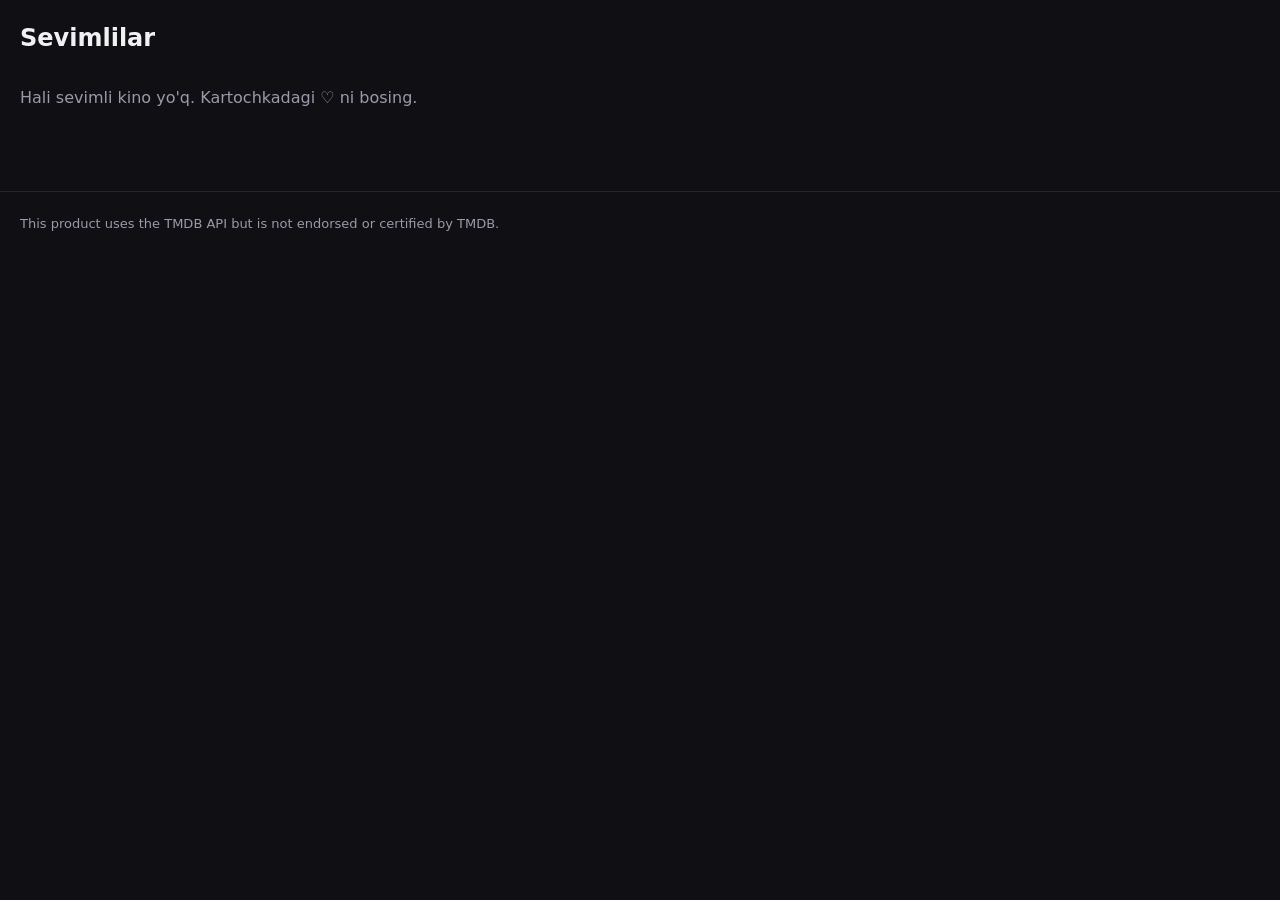
==== favorites.html @ d63a93d4 "Initial commit" ====
<!DOCTYPE html>
<html lang="uz">
<head>
  <meta charset="UTF-8">
  <meta name="viewport" content="width=device-width, initial-scale=1.0">
  <title>Sevimlilar — oracle</title>
  <link rel="stylesheet" href="https://unpkg.com/aos@2.3.1/dist/aos.css">
  <link rel="stylesheet" href="css/style.css"> 
  <link rel="stylesheet" href="css/style.css">
</head>
<body>
   
  <div id="site-header"></div>

  <main>
    <h2>Sevimlilar</h2>
    <div id="movie-grid"></div>
  </main>

  <footer class="footer">
  This product uses the TMDB API but is not endorsed or certified by TMDB.
  </footer>
  

  <script src="https://unpkg.com/aos@2.3.1/dist/aos.js"></script>
  <script src="js/aos-init.js"></script>
  <script src="js/api.js"></script>
  <script src="js/api.js"></script>
  <script src="js/favorites.js"></script>
  <script src="js/card.js"></script>
  <script src="js/fav-page.js"></script>
</body>
</html>
---- css/style.css ----
/* 1. RANGLAR VA SOZLAMALAR (hammasi shu yerda) */
:root {
  --bg: #0f0f14;        /* asosiy fon */
  --card: #1a1a23;      /* kartochka foni */
  --text: #f1f1f4;      /* asosiy matn */
  --muted: #9a9aab;     /* xira matn */
  --accent: #e50914;    /* urg'u rangi (qizil) */
}

/* 2. HAMMA ELEMENTGA UMUMIY QOIDA */
* {
  box-sizing: border-box;
  margin: 0;
  padding: 0;
}

body {
  background: var(--bg);
  color: var(--text);
  font-family: system-ui, Arial, sans-serif;
}

/* 3. SARLAVHA (header) */
.header {
  padding: 16px 20px;
  border-bottom: 1px solid #25252f;
}

.logo {
  font-size: 24px;
}

.logo span {
  color: var(--accent);
}

/* 4. ASOSIY QISM */
main {
  padding: 20px;
}

main h2 {
  margin-bottom: 16px;
}

/* 5. KINO TO'RI */
#movie-grid {
  display: grid;
  grid-template-columns: repeat(auto-fill, minmax(160px, 1fr));
  gap: 16px;
}

/* 6. KARTOCHKA */
.card {
  background: var(--card);
  border-radius: 10px;
  overflow: hidden;
  padding-bottom: 12px;
  transition: transform 0.2s;
}

.card:hover {
  transform: scale(1.04);
}

.card h3,
.card p,
.card span {
  display: block;
  padding: 0 12px;
}

.card h3 {
  margin-top: 10px;
  font-size: 16px;
}

.card p {
  color: var(--muted);
  font-size: 14px;
  margin: 4px 0;
}

/* 7. POSTER O'RNI (rasm hali yo'q, shuning uchun rangli blok) */
.poster {
  aspect-ratio: 2 / 3;
  background: linear-gradient(160deg, #2a2a3a, #14141c);
}

.card img {
  display: block;
  width: 100%;
  aspect-ratio: 2 / 3;
  object-fit: cover;
}

/* Havola kartochka bo'lib ishlashi uchun */
.card {
  display: block;
  color: inherit;
  text-decoration: none;
}

.logo a {
  color: inherit;
  text-decoration: none;
}

/* KINO SAHIFASI */
.movie {
  display: grid;
  grid-template-columns: 1fr;
  gap: 24px;
}

.movie img,
.movie .poster {
  width: 100%;
  border-radius: 10px;
}

.movie-info h2 {
  font-size: 28px;
  margin-bottom: 8px;
}

.meta {
  color: var(--muted);
  margin-bottom: 16px;
}

.overview {
  line-height: 1.6;
  margin-bottom: 24px;
}

.movie-info h3 {
  margin-bottom: 10px;
}

.trailer {
  aspect-ratio: 16 / 9;
}

.trailer iframe {
  width: 100%;
  height: 100%;
  border: 0;
  border-radius: 10px;
}

/* Keng ekranda poster chapda, matn o'ngda */
@media (min-width: 700px) {
  .movie {
    grid-template-columns: 300px 1fr;
  }
}

.toolbar {
  display: flex;
  flex-wrap: wrap;
  gap: 12px;
  margin-bottom: 20px;
}

.toolbar input,
.toolbar select {
  background: var(--card);
  color: var(--text);
  border: 1px solid #25252f;
  border-radius: 8px;
  padding: 10px 14px;
  font-size: 16px;
}

.toolbar input {
  flex: 1;
  min-width: 200px;
}

.toolbar input:focus,
.toolbar select:focus {
  outline: none;
  border-color: var(--accent);
}

/* Xabarlar to'rning to'liq kengligini egallasin */
.status {
  grid-column: 1 / -1;
  color: var(--muted);
  padding: 20px 0;
}

/* "Ko'proq yuklash" tugmasi */
.load-more {
  display: block;
  margin: 28px auto 0;
  background: var(--accent);
  color: #fff;
  border: 0;
  border-radius: 8px;
  padding: 12px 28px;
  font-size: 16px;
  cursor: pointer;
}

.load-more:disabled {
  opacity: 0.6;
  cursor: default;
}

/* MUHIM: busiz hidden ishlamaydi (pastda tushuntiraman) */
.load-more[hidden] {
  display: none;
}

/* SKELETON: yuklanish paytidagi bo'sh kartochkalar */
.skeleton:hover {
  transform: none;
}

.skeleton .poster,
.skeleton .line {
  animation: pulse 1.2s ease-in-out infinite;
}

.skeleton .line {
  height: 12px;
  margin: 12px 12px 0;
  background: #2a2a3a;
  border-radius: 6px;
}

.skeleton .line.short {
  width: 50%;
}

@keyframes pulse {
  0%, 100% { opacity: 1; }
  50% { opacity: 0.4; }
}

/* HEADER: logo chapda, menyu o'ngda */
.header {
  display: flex;
  align-items: center;
  justify-content: space-between;
}

.header nav a {
  color: var(--muted);
  text-decoration: none;
}

.header nav a:hover {
  color: var(--text);
}

/* KARTOCHKA ichidagi havola va yurakcha */
.card {
  position: relative;
}

.card-link {
  display: block;
  color: inherit;
  text-decoration: none;
}

.fav-btn {
  position: absolute;
  top: 8px;
  right: 8px;
  width: 36px;
  height: 36px;
  border: 0;
  border-radius: 50%;
  background: rgba(0, 0, 0, 0.6);
  color: #fff;
  font-size: 20px;
  line-height: 1;
  cursor: pointer;
}

.fav-btn.active {
  color: var(--accent);
}

/* Kino sahifasidagi tugma */
.movie-fav {
  background: var(--card);
  color: var(--text);
  border: 1px solid #25252f;
  border-radius: 8px;
  padding: 10px 16px;
  font-size: 16px;
  cursor: pointer;
  margin-bottom: 16px;
}

.movie-fav:hover {
  border-color: var(--accent);
}

/* HEADER: tepada qotib turadi */
.header {
  position: sticky;
  top: 0;
  z-index: 10;
  background: var(--bg);
}

/* FOOTER */
.footer {
  margin-top: 40px;
  padding: 24px 20px;
  border-top: 1px solid #25252f;
  color: var(--muted);
  font-size: 13px;
}

/* KINO SAHIFASI: orqa fon rasmi */
.backdrop {
  aspect-ratio: 16 / 7;
  margin-bottom: 24px;
  border-radius: 12px;
  background-size: cover;
  background-position: center;
  /* pastki qismi qorong'ilashib fonga qo'shilib ketadi */
  -webkit-mask-image: linear-gradient(to bottom, #000 40%, transparent);
  mask-image: linear-gradient(to bottom, #000 40%, transparent);
}

/* O'XSHASH KINOLAR: gorizontal qator */
.similar {
  margin-top: 40px;
}

.similar h3 {
  margin-bottom: 12px;
}

.row {
  display: flex;
  gap: 16px;
  overflow-x: auto;
  padding-bottom: 12px;
}

.row .card {
  flex: 0 0 150px;
}

/* AOS yon tomonga siljiganda sahifada gorizontal chiziq paydo bo'lmasligi uchun */
main {
  overflow-x: clip;
}

/* Sarlavha 2 qatordan oshmasin, kartochkalar bir xil balandlikda bo'lsin */
.card h3 {
  display: -webkit-box;
  -webkit-line-clamp: 2;
  -webkit-box-orient: vertical;
  overflow: hidden;
  min-height: 3em;
}

/* HERO BANNER */
.hero {
  position: relative;
  height: 420px;
  margin-bottom: 28px;
  border-radius: var(--radius);
  overflow: hidden;
  background: var(--surface);
}

.hero-slide {
  position: absolute;
  inset: 0;
  display: flex;
  align-items: flex-end;
  background-size: cover;
  background-position: center top;
  opacity: 0;
  pointer-events: none;
  transition: opacity 0.8s ease;
}

.hero-slide.active {
  opacity: 1;
  pointer-events: auto;
}

/* rasm ustidagi qorong'i parda: matn o'qilishi uchun */
.hero-slide::before {
  content: "";
  position: absolute;
  inset: 0;
  background:
    linear-gradient(to top, rgba(11, 11, 16, 0.95) 5%, rgba(11, 11, 16, 0.4) 50%, rgba(11, 11, 16, 0.1)),
    linear-gradient(to right, rgba(11, 11, 16, 0.7), transparent 60%);
}

.hero-content {
  position: relative;
  max-width: 560px;
  padding: 24px;
}

.hero-slide.active .hero-content {
  animation: heroIn 0.8s ease both;
}

@keyframes heroIn {
  from { opacity: 0; transform: translateY(16px); }
  to   { opacity: 1; transform: none; }
}

.hero-meta {
  color: var(--muted);
  font-weight: 500;
  margin-bottom: 8px;
}

.hero-content h2 {
  font-size: 28px;
  line-height: 1.15;
  margin-bottom: 12px;
}

.hero-overview {
  display: -webkit-box;
  -webkit-line-clamp: 3;
  -webkit-box-orient: vertical;
  overflow: hidden;
  color: #d0d0da;
  font-size: 15px;
  margin-bottom: 18px;
}

/* UMUMIY TUGMA */
.btn {
  display: inline-block;
  background: var(--accent);
  color: #fff;
  text-decoration: none;
  font-weight: 700;
  padding: 12px 24px;
  border-radius: 8px;
  transition: background 0.2s;
}

.btn:hover {
  background: var(--accent-hover);
}

/* NUQTALAR */
.hero-dots {
  position: absolute;
  right: 20px;
  bottom: 20px;
  display: flex;
  gap: 8px;
}

.hero-dot {
  width: 10px;
  height: 10px;
  padding: 0;
  border: 0;
  border-radius: 5px;
  background: rgba(255, 255, 255, 0.35);
  cursor: pointer;
  transition: width 0.3s, background 0.3s;
}

.hero-dot.active {
  width: 28px;
  background: var(--accent);
}

/* Keng ekran */
@media (min-width: 700px) {
  .hero {
    height: 520px;
  }

  .hero-content {
    padding: 48px;
  }

  .hero-content h2 {
    font-size: 44px;
  }

  .hero-overview {
    font-size: 16px;
  }
}

/* ===== 10-QADAM: yangi qoidalar eskilarini bosadi ===== */

:root {
  --surface: #14141c;
  --border: #25252f;
  --radius: 12px;
  --accent-hover: #ff2530;
  --container: 1280px;
}

/* hidden atributi har doim ishlasin (display qoidalari uni bosib ketmasin) */
[hidden] {
  display: none !important;
}

/* HEADER va ASOSIY QISM: kontent markazda, 1280px dan kengaymaydi */
.header {
  display: block;
  padding: 0;
}

.header-inner {
  max-width: var(--container);
  margin: 0 auto;
  padding: 14px 20px;
  display: flex;
  align-items: center;
  justify-content: space-between;
}

main {
  max-width: var(--container);
  margin: 0 auto;
  padding: 24px 20px;
}

.footer {
  max-width: var(--container);
  margin-left: auto;
  margin-right: auto;
}

/* KATTAROQ KARTOCHKALAR */
#movie-grid {
  grid-template-columns: repeat(auto-fill, minmax(150px, 1fr));
  gap: 20px;
}

@media (min-width: 700px) {
  #movie-grid {
    grid-template-columns: repeat(auto-fill, minmax(190px, 1fr));
  }
}

@media (min-width: 1000px) {
  #movie-grid {
    grid-template-columns: repeat(auto-fill, minmax(220px, 1fr));
  }
}

/* HOVER: AOS ga bog'liq emas, har doim ishlaydi */
.card {
  transition: transform 0.25s ease, box-shadow 0.25s ease;
}

.card:hover {
  transform: translateY(-6px);
  box-shadow: 0 14px 30px rgba(0, 0, 0, 0.55);
}

.card img {
  transition: transform 0.4s ease;
}

.card:hover img {
  transform: scale(1.06);
}

.skeleton:hover {
  transform: none;
  box-shadow: none;
}

/* SARLAVHALAR: chap tomonda rangli chiziq */
#grid-title,
.row-head h2 {
  padding-left: 12px;
  border-left: 4px solid var(--accent);
  font-size: 22px;
  line-height: 1.2;
}

/* GORIZONTAL QATORLAR */
.row-section {
  margin-bottom: 36px;
}

.row-head {
  display: flex;
  align-items: center;
  justify-content: space-between;
  margin-bottom: 14px;
}

.row-head h2 {
  margin: 0;
}

.row-arrows {
  display: flex;
  gap: 8px;
}

.arrow {
  width: 40px;
  height: 40px;
  border: 1px solid var(--border);
  border-radius: 10px;
  background: var(--card);
  color: var(--text);
  font-size: 22px;
  line-height: 1;
  cursor: pointer;
  transition: background 0.2s, border-color 0.2s;
}

.arrow:hover {
  background: var(--accent);
  border-color: var(--accent);
}

.row {
  scroll-snap-type: x proximity;
}

.row .card {
  flex: 0 0 170px;
  scroll-snap-align: start;
}

@media (min-width: 1000px) {
  .row .card {
    flex: 0 0 220px;
  }
}

/* Qatorlar ssahifasida scrollbar yashirinadi (strelkalar bor) */
.row-section .row {
  scrollbar-width: none;
}

.row-section .row::-webkit-scrollbar {
  display: none;
}

/* ===== 11-QADAM: yangi header va menyu ===== */

:root {
  --surface: #14141c;
  --border: #25252f;
  --radius: 12px;
  --accent-hover: #ff2530;
  --container: 1280px;
}

[hidden] {
  display: none !important;
}

/* Header o'rovchisi qotib turadi.
   MUHIM: sticky faqat ota-elementi ichida ishlaydi, shuning uchun
   sticky ni <header> ga emas, uni o'rab turgan #site-header ga beramiz */
#site-header {
  position: sticky;
  top: 0;
  z-index: 50;
}

.header {
  position: relative;
  top: auto;
  z-index: auto;
  display: block;
  padding: 0;
}

.header-inner {
  max-width: var(--container);
  margin: 0 auto;
  padding: 12px 20px;
  display: flex;
  align-items: center;
  gap: 24px;
}

.logo {
  font-size: 24px;
  font-weight: 800;
  white-space: nowrap;
}

/* MENYU */
.menu {
  flex: 1;
  display: flex;
  align-items: center;
  justify-content: space-between;
  gap: 16px;
}

.nav {
  display: flex;
  align-items: center;
  gap: 4px;
}

.header .nav-link {
  display: block;
  padding: 10px 14px;
  border-radius: 8px;
  color: var(--muted);
  text-decoration: none;
  font-weight: 600;
  cursor: pointer;
  list-style: none;
  transition: color 0.2s, background 0.2s;
}

.header .nav-link:hover,
.header .dd[open] > summary {
  color: var(--text);
  background: var(--card);
}

.header summary::-webkit-details-marker {
  display: none;
}

.header summary.nav-link::after {
  content: " ▾";
  font-size: 11px;
}

/* JANR va YIL ochiladigan ro'yxati */
.dd {
  position: relative;
}

.dd-panel {
  position: absolute;
  top: calc(100% + 8px);
  left: 0;
  z-index: 60;
  width: 340px;
  max-height: 60vh;
  overflow-y: auto;
  padding: 10px;
  display: grid;
  grid-template-columns: 1fr 1fr;
  gap: 2px;
  background: var(--surface);
  border: 1px solid var(--border);
  border-radius: var(--radius);
  box-shadow: 0 20px 40px rgba(0, 0, 0, 0.5);
}

.dd-panel.years {
  width: 300px;
  grid-template-columns: repeat(4, 1fr);
}

.header .dd-panel a {
  padding: 8px 10px;
  border-radius: 6px;
  color: var(--text);
  font-size: 14px;
  font-weight: 500;
  text-decoration: none;
}

.header .dd-panel a:hover {
  background: var(--accent);
  color: #fff;
}

/* KIRISH va RO'YXATDAN O'TISH */
.auth {
  display: flex;
  gap: 10px;
}

.btn-ghost,
.btn-solid {
  font: inherit;
  font-weight: 600;
  padding: 10px 18px;
  border-radius: 8px;
  cursor: pointer;
  transition: background 0.2s, border-color 0.2s;
}

.btn-ghost {
  background: transparent;
  color: var(--text);
  border: 1px solid var(--border);
}

.btn-ghost:hover {
  border-color: var(--accent);
}

.btn-solid {
  background: var(--accent);
  color: #fff;
  border: 1px solid var(--accent);
}

.btn-solid:hover {
  background: var(--accent-hover);
  border-color: var(--accent-hover);
}

/* TELEFON TUGMASI (☰) */
.burger {
  display: none;
  margin-left: auto;
  width: 42px;
  height: 42px;
  background: var(--card);
  color: var(--text);
  border: 1px solid var(--border);
  border-radius: 8px;
  font-size: 20px;
  cursor: pointer;
}

/* TELEFON VA PLANSHET: menyu ☰ orqasiga yashirinadi */
@media (max-width: 899px) {
  .burger {
    display: block;
  }

  .menu {
    display: none;
    position: absolute;
    top: 100%;
    left: 0;
    right: 0;
    flex-direction: column;
    align-items: stretch;
    gap: 16px;
    padding: 12px 20px 20px;
    max-height: calc(100vh - 70px);
    overflow-y: auto;
    background: var(--bg);
    border-bottom: 1px solid var(--border);
  }

  .menu.open {
    display: flex;
  }

  .nav {
    flex-direction: column;
    align-items: stretch;
  }

  .dd-panel,
  .dd-panel.years {
    position: static;
    width: auto;
    max-height: none;
    margin: 4px 0 8px;
    box-shadow: none;
  }

  .auth .btn-ghost,
  .auth .btn-solid {
    flex: 1;
  }
}

/* ===== 12-QADAM: To'plamlar ===== */

.collections-section {
  margin-bottom: 36px;
}

.collections-section h2 {
  margin-bottom: 14px;
  padding-left: 12px;
  border-left: 4px solid var(--accent);
  font-size: 22px;
  line-height: 1.2;
}

.collections {
  display: grid;
  grid-template-columns: 1fr;
  gap: 20px;
}

@media (min-width: 800px) {
  .collections {
    grid-template-columns: 1fr 1fr;
  }
}

.collection {
  display: flex;
  flex-direction: column;
  background: var(--surface);
  border: 1px solid var(--border);
  border-radius: 16px;
  overflow: hidden;
  color: inherit;
  text-decoration: none;
  transition: transform 0.25s, border-color 0.25s, box-shadow 0.25s;
}

.collection:hover {
  transform: translateY(-4px);
  border-color: var(--accent);
  box-shadow: 0 14px 30px rgba(0, 0, 0, 0.5);
}

/* Ma'lumot kelguncha: miltillovchi bo'sh blok */
.collection:empty {
  min-height: 300px;
  animation: pulse 1.2s ease-in-out infinite;
}

/* KOLLAJ: qiya kesilgan, bir-birining ustiga chiqib turgan posterlar */
.collage {
  display: flex;
  height: 200px;
  background: #0b0b10;
  overflow: hidden;
}

.collage img {
  flex: none;
  width: 23%;
  height: 100%;
  margin-left: -4%;
  object-fit: cover;
  clip-path: polygon(10% 0, 100% 0, 90% 100%, 0 100%);
  transition: transform 0.4s ease;
}

.collage img:first-child {
  margin-left: 0;
}

.collection:hover .collage img {
  transform: scale(1.05);
}

.collection-body {
  padding: 18px 20px 20px;
}

.collection-body h3 {
  font-size: 20px;
  margin-bottom: 6px;
}

.collection-body p {
  color: var(--muted);
  font-size: 14px;
  margin-bottom: 14px;
}

.collection-count {
  color: var(--accent);
  font-weight: 700;
  font-size: 14px;
}

/* Telefonda strelka kerak emas: barmoq bilan suriladi */
@media (max-width: 699px) {
  .row-arrows {
    display: none;
  }
}

/* ===== 13-QADAM: sahifalash ===== */

/* Sticky header sarlavhani yopib qo'ymasligi uchun: sahifaga o'tganda
   sarlavha headerdan 90px pastda to'xtaydi */
#grid-title {
  scroll-margin-top: 90px;
}

.pagination {
  display: flex;
  flex-wrap: wrap;
  justify-content: center;
  align-items: center;
  gap: 8px;
  margin: 32px 0 44px;
}

.page-btn {
  min-width: 44px;
  height: 44px;
  padding: 0 12px;
  border: 1px solid var(--border);
  border-radius: 10px;
  background: var(--card);
  color: var(--text);
  font: inherit;
  font-weight: 700;
  cursor: pointer;
  transition: background 0.2s, border-color 0.2s;
}

.page-btn:hover:not(:disabled):not(.active) {
  border-color: var(--accent);
}

.page-btn.active {
  background: var(--accent);
  border-color: var(--accent);
  color: #fff;
  cursor: default;
}

.page-btn:disabled {
  opacity: 0.35;
  cursor: default;
}

.page-dots {
  color: var(--muted);
  padding: 0 4px;
}

@media (max-width: 520px) {
  .pagination {
    gap: 6px;
  }

  .page-btn {
    min-width: 38px;
    height: 38px;
    padding: 0 8px;
  }
}
---- css/style.css ----
/* 1. RANGLAR VA SOZLAMALAR (hammasi shu yerda) */
:root {
  --bg: #0f0f14;        /* asosiy fon */
  --card: #1a1a23;      /* kartochka foni */
  --text: #f1f1f4;      /* asosiy matn */
  --muted: #9a9aab;     /* xira matn */
  --accent: #e50914;    /* urg'u rangi (qizil) */
}

/* 2. HAMMA ELEMENTGA UMUMIY QOIDA */
* {
  box-sizing: border-box;
  margin: 0;
  padding: 0;
}

body {
  background: var(--bg);
  color: var(--text);
  font-family: system-ui, Arial, sans-serif;
}

/* 3. SARLAVHA (header) */
.header {
  padding: 16px 20px;
  border-bottom: 1px solid #25252f;
}

.logo {
  font-size: 24px;
}

.logo span {
  color: var(--accent);
}

/* 4. ASOSIY QISM */
main {
  padding: 20px;
}

main h2 {
  margin-bottom: 16px;
}

/* 5. KINO TO'RI */
#movie-grid {
  display: grid;
  grid-template-columns: repeat(auto-fill, minmax(160px, 1fr));
  gap: 16px;
}

/* 6. KARTOCHKA */
.card {
  background: var(--card);
  border-radius: 10px;
  overflow: hidden;
  padding-bottom: 12px;
  transition: transform 0.2s;
}

.card:hover {
  transform: scale(1.04);
}

.card h3,
.card p,
.card span {
  display: block;
  padding: 0 12px;
}

.card h3 {
  margin-top: 10px;
  font-size: 16px;
}

.card p {
  color: var(--muted);
  font-size: 14px;
  margin: 4px 0;
}

/* 7. POSTER O'RNI (rasm hali yo'q, shuning uchun rangli blok) */
.poster {
  aspect-ratio: 2 / 3;
  background: linear-gradient(160deg, #2a2a3a, #14141c);
}

.card img {
  display: block;
  width: 100%;
  aspect-ratio: 2 / 3;
  object-fit: cover;
}

/* Havola kartochka bo'lib ishlashi uchun */
.card {
  display: block;
  color: inherit;
  text-decoration: none;
}

.logo a {
  color: inherit;
  text-decoration: none;
}

/* KINO SAHIFASI */
.movie {
  display: grid;
  grid-template-columns: 1fr;
  gap: 24px;
}

.movie img,
.movie .poster {
  width: 100%;
  border-radius: 10px;
}

.movie-info h2 {
  font-size: 28px;
  margin-bottom: 8px;
}

.meta {
  color: var(--muted);
  margin-bottom: 16px;
}

.overview {
  line-height: 1.6;
  margin-bottom: 24px;
}

.movie-info h3 {
  margin-bottom: 10px;
}

.trailer {
  aspect-ratio: 16 / 9;
}

.trailer iframe {
  width: 100%;
  height: 100%;
  border: 0;
  border-radius: 10px;
}

/* Keng ekranda poster chapda, matn o'ngda */
@media (min-width: 700px) {
  .movie {
    grid-template-columns: 300px 1fr;
  }
}

.toolbar {
  display: flex;
  flex-wrap: wrap;
  gap: 12px;
  margin-bottom: 20px;
}

.toolbar input,
.toolbar select {
  background: var(--card);
  color: var(--text);
  border: 1px solid #25252f;
  border-radius: 8px;
  padding: 10px 14px;
  font-size: 16px;
}

.toolbar input {
  flex: 1;
  min-width: 200px;
}

.toolbar input:focus,
.toolbar select:focus {
  outline: none;
  border-color: var(--accent);
}

/* Xabarlar to'rning to'liq kengligini egallasin */
.status {
  grid-column: 1 / -1;
  color: var(--muted);
  padding: 20px 0;
}

/* "Ko'proq yuklash" tugmasi */
.load-more {
  display: block;
  margin: 28px auto 0;
  background: var(--accent);
  color: #fff;
  border: 0;
  border-radius: 8px;
  padding: 12px 28px;
  font-size: 16px;
  cursor: pointer;
}

.load-more:disabled {
  opacity: 0.6;
  cursor: default;
}

/* MUHIM: busiz hidden ishlamaydi (pastda tushuntiraman) */
.load-more[hidden] {
  display: none;
}

/* SKELETON: yuklanish paytidagi bo'sh kartochkalar */
.skeleton:hover {
  transform: none;
}

.skeleton .poster,
.skeleton .line {
  animation: pulse 1.2s ease-in-out infinite;
}

.skeleton .line {
  height: 12px;
  margin: 12px 12px 0;
  background: #2a2a3a;
  border-radius: 6px;
}

.skeleton .line.short {
  width: 50%;
}

@keyframes pulse {
  0%, 100% { opacity: 1; }
  50% { opacity: 0.4; }
}

/* HEADER: logo chapda, menyu o'ngda */
.header {
  display: flex;
  align-items: center;
  justify-content: space-between;
}

.header nav a {
  color: var(--muted);
  text-decoration: none;
}

.header nav a:hover {
  color: var(--text);
}

/* KARTOCHKA ichidagi havola va yurakcha */
.card {
  position: relative;
}

.card-link {
  display: block;
  color: inherit;
  text-decoration: none;
}

.fav-btn {
  position: absolute;
  top: 8px;
  right: 8px;
  width: 36px;
  height: 36px;
  border: 0;
  border-radius: 50%;
  background: rgba(0, 0, 0, 0.6);
  color: #fff;
  font-size: 20px;
  line-height: 1;
  cursor: pointer;
}

.fav-btn.active {
  color: var(--accent);
}

/* Kino sahifasidagi tugma */
.movie-fav {
  background: var(--card);
  color: var(--text);
  border: 1px solid #25252f;
  border-radius: 8px;
  padding: 10px 16px;
  font-size: 16px;
  cursor: pointer;
  margin-bottom: 16px;
}

.movie-fav:hover {
  border-color: var(--accent);
}

/* HEADER: tepada qotib turadi */
.header {
  position: sticky;
  top: 0;
  z-index: 10;
  background: var(--bg);
}

/* FOOTER */
.footer {
  margin-top: 40px;
  padding: 24px 20px;
  border-top: 1px solid #25252f;
  color: var(--muted);
  font-size: 13px;
}

/* KINO SAHIFASI: orqa fon rasmi */
.backdrop {
  aspect-ratio: 16 / 7;
  margin-bottom: 24px;
  border-radius: 12px;
  background-size: cover;
  background-position: center;
  /* pastki qismi qorong'ilashib fonga qo'shilib ketadi */
  -webkit-mask-image: linear-gradient(to bottom, #000 40%, transparent);
  mask-image: linear-gradient(to bottom, #000 40%, transparent);
}

/* O'XSHASH KINOLAR: gorizontal qator */
.similar {
  margin-top: 40px;
}

.similar h3 {
  margin-bottom: 12px;
}

.row {
  display: flex;
  gap: 16px;
  overflow-x: auto;
  padding-bottom: 12px;
}

.row .card {
  flex: 0 0 150px;
}

/* AOS yon tomonga siljiganda sahifada gorizontal chiziq paydo bo'lmasligi uchun */
main {
  overflow-x: clip;
}

/* Sarlavha 2 qatordan oshmasin, kartochkalar bir xil balandlikda bo'lsin */
.card h3 {
  display: -webkit-box;
  -webkit-line-clamp: 2;
  -webkit-box-orient: vertical;
  overflow: hidden;
  min-height: 3em;
}

/* HERO BANNER */
.hero {
  position: relative;
  height: 420px;
  margin-bottom: 28px;
  border-radius: var(--radius);
  overflow: hidden;
  background: var(--surface);
}

.hero-slide {
  position: absolute;
  inset: 0;
  display: flex;
  align-items: flex-end;
  background-size: cover;
  background-position: center top;
  opacity: 0;
  pointer-events: none;
  transition: opacity 0.8s ease;
}

.hero-slide.active {
  opacity: 1;
  pointer-events: auto;
}

/* rasm ustidagi qorong'i parda: matn o'qilishi uchun */
.hero-slide::before {
  content: "";
  position: absolute;
  inset: 0;
  background:
    linear-gradient(to top, rgba(11, 11, 16, 0.95) 5%, rgba(11, 11, 16, 0.4) 50%, rgba(11, 11, 16, 0.1)),
    linear-gradient(to right, rgba(11, 11, 16, 0.7), transparent 60%);
}

.hero-content {
  position: relative;
  max-width: 560px;
  padding: 24px;
}

.hero-slide.active .hero-content {
  animation: heroIn 0.8s ease both;
}

@keyframes heroIn {
  from { opacity: 0; transform: translateY(16px); }
  to   { opacity: 1; transform: none; }
}

.hero-meta {
  color: var(--muted);
  font-weight: 500;
  margin-bottom: 8px;
}

.hero-content h2 {
  font-size: 28px;
  line-height: 1.15;
  margin-bottom: 12px;
}

.hero-overview {
  display: -webkit-box;
  -webkit-line-clamp: 3;
  -webkit-box-orient: vertical;
  overflow: hidden;
  color: #d0d0da;
  font-size: 15px;
  margin-bottom: 18px;
}

/* UMUMIY TUGMA */
.btn {
  display: inline-block;
  background: var(--accent);
  color: #fff;
  text-decoration: none;
  font-weight: 700;
  padding: 12px 24px;
  border-radius: 8px;
  transition: background 0.2s;
}

.btn:hover {
  background: var(--accent-hover);
}

/* NUQTALAR */
.hero-dots {
  position: absolute;
  right: 20px;
  bottom: 20px;
  display: flex;
  gap: 8px;
}

.hero-dot {
  width: 10px;
  height: 10px;
  padding: 0;
  border: 0;
  border-radius: 5px;
  background: rgba(255, 255, 255, 0.35);
  cursor: pointer;
  transition: width 0.3s, background 0.3s;
}

.hero-dot.active {
  width: 28px;
  background: var(--accent);
}

/* Keng ekran */
@media (min-width: 700px) {
  .hero {
    height: 520px;
  }

  .hero-content {
    padding: 48px;
  }

  .hero-content h2 {
    font-size: 44px;
  }

  .hero-overview {
    font-size: 16px;
  }
}

/* ===== 10-QADAM: yangi qoidalar eskilarini bosadi ===== */

:root {
  --surface: #14141c;
  --border: #25252f;
  --radius: 12px;
  --accent-hover: #ff2530;
  --container: 1280px;
}

/* hidden atributi har doim ishlasin (display qoidalari uni bosib ketmasin) */
[hidden] {
  display: none !important;
}

/* HEADER va ASOSIY QISM: kontent markazda, 1280px dan kengaymaydi */
.header {
  display: block;
  padding: 0;
}

.header-inner {
  max-width: var(--container);
  margin: 0 auto;
  padding: 14px 20px;
  display: flex;
  align-items: center;
  justify-content: space-between;
}

main {
  max-width: var(--container);
  margin: 0 auto;
  padding: 24px 20px;
}

.footer {
  max-width: var(--container);
  margin-left: auto;
  margin-right: auto;
}

/* KATTAROQ KARTOCHKALAR */
#movie-grid {
  grid-template-columns: repeat(auto-fill, minmax(150px, 1fr));
  gap: 20px;
}

@media (min-width: 700px) {
  #movie-grid {
    grid-template-columns: repeat(auto-fill, minmax(190px, 1fr));
  }
}

@media (min-width: 1000px) {
  #movie-grid {
    grid-template-columns: repeat(auto-fill, minmax(220px, 1fr));
  }
}

/* HOVER: AOS ga bog'liq emas, har doim ishlaydi */
.card {
  transition: transform 0.25s ease, box-shadow 0.25s ease;
}

.card:hover {
  transform: translateY(-6px);
  box-shadow: 0 14px 30px rgba(0, 0, 0, 0.55);
}

.card img {
  transition: transform 0.4s ease;
}

.card:hover img {
  transform: scale(1.06);
}

.skeleton:hover {
  transform: none;
  box-shadow: none;
}

/* SARLAVHALAR: chap tomonda rangli chiziq */
#grid-title,
.row-head h2 {
  padding-left: 12px;
  border-left: 4px solid var(--accent);
  font-size: 22px;
  line-height: 1.2;
}

/* GORIZONTAL QATORLAR */
.row-section {
  margin-bottom: 36px;
}

.row-head {
  display: flex;
  align-items: center;
  justify-content: space-between;
  margin-bottom: 14px;
}

.row-head h2 {
  margin: 0;
}

.row-arrows {
  display: flex;
  gap: 8px;
}

.arrow {
  width: 40px;
  height: 40px;
  border: 1px solid var(--border);
  border-radius: 10px;
  background: var(--card);
  color: var(--text);
  font-size: 22px;
  line-height: 1;
  cursor: pointer;
  transition: background 0.2s, border-color 0.2s;
}

.arrow:hover {
  background: var(--accent);
  border-color: var(--accent);
}

.row {
  scroll-snap-type: x proximity;
}

.row .card {
  flex: 0 0 170px;
  scroll-snap-align: start;
}

@media (min-width: 1000px) {
  .row .card {
    flex: 0 0 220px;
  }
}

/* Qatorlar ssahifasida scrollbar yashirinadi (strelkalar bor) */
.row-section .row {
  scrollbar-width: none;
}

.row-section .row::-webkit-scrollbar {
  display: none;
}

/* ===== 11-QADAM: yangi header va menyu ===== */

:root {
  --surface: #14141c;
  --border: #25252f;
  --radius: 12px;
  --accent-hover: #ff2530;
  --container: 1280px;
}

[hidden] {
  display: none !important;
}

/* Header o'rovchisi qotib turadi.
   MUHIM: sticky faqat ota-elementi ichida ishlaydi, shuning uchun
   sticky ni <header> ga emas, uni o'rab turgan #site-header ga beramiz */
#site-header {
  position: sticky;
  top: 0;
  z-index: 50;
}

.header {
  position: relative;
  top: auto;
  z-index: auto;
  display: block;
  padding: 0;
}

.header-inner {
  max-width: var(--container);
  margin: 0 auto;
  padding: 12px 20px;
  display: flex;
  align-items: center;
  gap: 24px;
}

.logo {
  font-size: 24px;
  font-weight: 800;
  white-space: nowrap;
}

/* MENYU */
.menu {
  flex: 1;
  display: flex;
  align-items: center;
  justify-content: space-between;
  gap: 16px;
}

.nav {
  display: flex;
  align-items: center;
  gap: 4px;
}

.header .nav-link {
  display: block;
  padding: 10px 14px;
  border-radius: 8px;
  color: var(--muted);
  text-decoration: none;
  font-weight: 600;
  cursor: pointer;
  list-style: none;
  transition: color 0.2s, background 0.2s;
}

.header .nav-link:hover,
.header .dd[open] > summary {
  color: var(--text);
  background: var(--card);
}

.header summary::-webkit-details-marker {
  display: none;
}

.header summary.nav-link::after {
  content: " ▾";
  font-size: 11px;
}

/* JANR va YIL ochiladigan ro'yxati */
.dd {
  position: relative;
}

.dd-panel {
  position: absolute;
  top: calc(100% + 8px);
  left: 0;
  z-index: 60;
  width: 340px;
  max-height: 60vh;
  overflow-y: auto;
  padding: 10px;
  display: grid;
  grid-template-columns: 1fr 1fr;
  gap: 2px;
  background: var(--surface);
  border: 1px solid var(--border);
  border-radius: var(--radius);
  box-shadow: 0 20px 40px rgba(0, 0, 0, 0.5);
}

.dd-panel.years {
  width: 300px;
  grid-template-columns: repeat(4, 1fr);
}

.header .dd-panel a {
  padding: 8px 10px;
  border-radius: 6px;
  color: var(--text);
  font-size: 14px;
  font-weight: 500;
  text-decoration: none;
}

.header .dd-panel a:hover {
  background: var(--accent);
  color: #fff;
}

/* KIRISH va RO'YXATDAN O'TISH */
.auth {
  display: flex;
  gap: 10px;
}

.btn-ghost,
.btn-solid {
  font: inherit;
  font-weight: 600;
  padding: 10px 18px;
  border-radius: 8px;
  cursor: pointer;
  transition: background 0.2s, border-color 0.2s;
}

.btn-ghost {
  background: transparent;
  color: var(--text);
  border: 1px solid var(--border);
}

.btn-ghost:hover {
  border-color: var(--accent);
}

.btn-solid {
  background: var(--accent);
  color: #fff;
  border: 1px solid var(--accent);
}

.btn-solid:hover {
  background: var(--accent-hover);
  border-color: var(--accent-hover);
}

/* TELEFON TUGMASI (☰) */
.burger {
  display: none;
  margin-left: auto;
  width: 42px;
  height: 42px;
  background: var(--card);
  color: var(--text);
  border: 1px solid var(--border);
  border-radius: 8px;
  font-size: 20px;
  cursor: pointer;
}

/* TELEFON VA PLANSHET: menyu ☰ orqasiga yashirinadi */
@media (max-width: 899px) {
  .burger {
    display: block;
  }

  .menu {
    display: none;
    position: absolute;
    top: 100%;
    left: 0;
    right: 0;
    flex-direction: column;
    align-items: stretch;
    gap: 16px;
    padding: 12px 20px 20px;
    max-height: calc(100vh - 70px);
    overflow-y: auto;
    background: var(--bg);
    border-bottom: 1px solid var(--border);
  }

  .menu.open {
    display: flex;
  }

  .nav {
    flex-direction: column;
    align-items: stretch;
  }

  .dd-panel,
  .dd-panel.years {
    position: static;
    width: auto;
    max-height: none;
    margin: 4px 0 8px;
    box-shadow: none;
  }

  .auth .btn-ghost,
  .auth .btn-solid {
    flex: 1;
  }
}

/* ===== 12-QADAM: To'plamlar ===== */

.collections-section {
  margin-bottom: 36px;
}

.collections-section h2 {
  margin-bottom: 14px;
  padding-left: 12px;
  border-left: 4px solid var(--accent);
  font-size: 22px;
  line-height: 1.2;
}

.collections {
  display: grid;
  grid-template-columns: 1fr;
  gap: 20px;
}

@media (min-width: 800px) {
  .collections {
    grid-template-columns: 1fr 1fr;
  }
}

.collection {
  display: flex;
  flex-direction: column;
  background: var(--surface);
  border: 1px solid var(--border);
  border-radius: 16px;
  overflow: hidden;
  color: inherit;
  text-decoration: none;
  transition: transform 0.25s, border-color 0.25s, box-shadow 0.25s;
}

.collection:hover {
  transform: translateY(-4px);
  border-color: var(--accent);
  box-shadow: 0 14px 30px rgba(0, 0, 0, 0.5);
}

/* Ma'lumot kelguncha: miltillovchi bo'sh blok */
.collection:empty {
  min-height: 300px;
  animation: pulse 1.2s ease-in-out infinite;
}

/* KOLLAJ: qiya kesilgan, bir-birining ustiga chiqib turgan posterlar */
.collage {
  display: flex;
  height: 200px;
  background: #0b0b10;
  overflow: hidden;
}

.collage img {
  flex: none;
  width: 23%;
  height: 100%;
  margin-left: -4%;
  object-fit: cover;
  clip-path: polygon(10% 0, 100% 0, 90% 100%, 0 100%);
  transition: transform 0.4s ease;
}

.collage img:first-child {
  margin-left: 0;
}

.collection:hover .collage img {
  transform: scale(1.05);
}

.collection-body {
  padding: 18px 20px 20px;
}

.collection-body h3 {
  font-size: 20px;
  margin-bottom: 6px;
}

.collection-body p {
  color: var(--muted);
  font-size: 14px;
  margin-bottom: 14px;
}

.collection-count {
  color: var(--accent);
  font-weight: 700;
  font-size: 14px;
}

/* Telefonda strelka kerak emas: barmoq bilan suriladi */
@media (max-width: 699px) {
  .row-arrows {
    display: none;
  }
}

/* ===== 13-QADAM: sahifalash ===== */

/* Sticky header sarlavhani yopib qo'ymasligi uchun: sahifaga o'tganda
   sarlavha headerdan 90px pastda to'xtaydi */
#grid-title {
  scroll-margin-top: 90px;
}

.pagination {
  display: flex;
  flex-wrap: wrap;
  justify-content: center;
  align-items: center;
  gap: 8px;
  margin: 32px 0 44px;
}

.page-btn {
  min-width: 44px;
  height: 44px;
  padding: 0 12px;
  border: 1px solid var(--border);
  border-radius: 10px;
  background: var(--card);
  color: var(--text);
  font: inherit;
  font-weight: 700;
  cursor: pointer;
  transition: background 0.2s, border-color 0.2s;
}

.page-btn:hover:not(:disabled):not(.active) {
  border-color: var(--accent);
}

.page-btn.active {
  background: var(--accent);
  border-color: var(--accent);
  color: #fff;
  cursor: default;
}

.page-btn:disabled {
  opacity: 0.35;
  cursor: default;
}

.page-dots {
  color: var(--muted);
  padding: 0 4px;
}

@media (max-width: 520px) {
  .pagination {
    gap: 6px;
  }

  .page-btn {
    min-width: 38px;
    height: 38px;
    padding: 0 8px;
  }
}
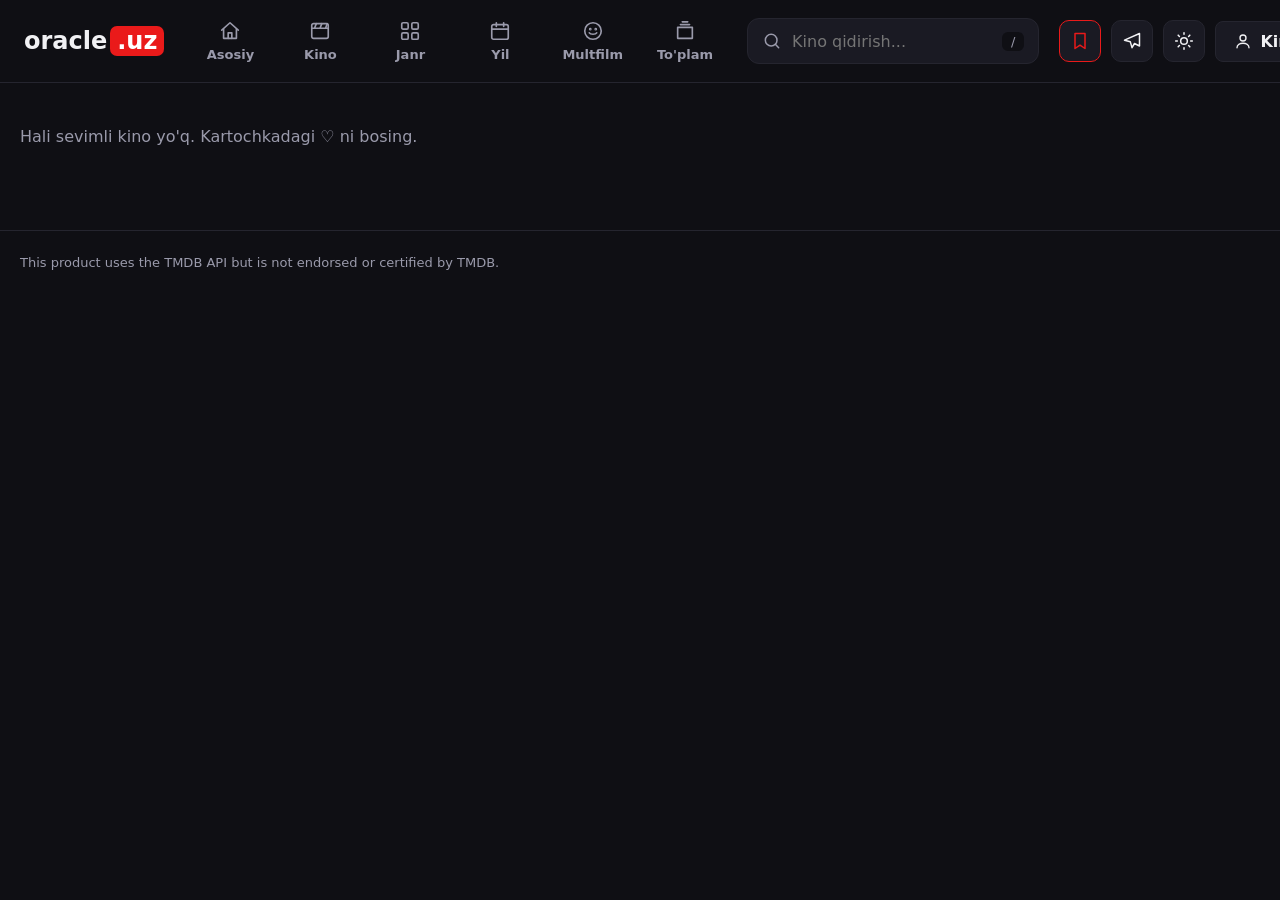
==== commit a3d4914f: "favicon" ====
--- a/favorites.html
+++ b/favorites.html
@@ -3,31 +3,30 @@
 <head>
   <meta charset="UTF-8">
   <meta name="viewport" content="width=device-width, initial-scale=1.0">
-  <title>Sevimlilar — oracle</title>
+  <title>Sevimlilar | oracle.uz</title>
+  <meta name="theme-color" content="#0f0f14">
+  <link rel="icon" type="image/svg+xml" href="favicon.svg">
   <link rel="stylesheet" href="https://unpkg.com/aos@2.3.1/dist/aos.css">
-  <link rel="stylesheet" href="css/style.css"> 
   <link rel="stylesheet" href="css/style.css">
 </head>
 <body>
-   
+
   <div id="site-header"></div>
 
   <main>
-    <h2>Sevimlilar</h2>
     <div id="movie-grid"></div>
   </main>
 
   <footer class="footer">
-  This product uses the TMDB API but is not endorsed or certified by TMDB.
+    This product uses the TMDB API but is not endorsed or certified by TMDB.
   </footer>
-  
 
   <script src="https://unpkg.com/aos@2.3.1/dist/aos.js"></script>
   <script src="js/aos-init.js"></script>
   <script src="js/api.js"></script>
-  <script src="js/api.js"></script>
   <script src="js/favorites.js"></script>
   <script src="js/card.js"></script>
+  <script src="js/header.js"></script>
   <script src="js/fav-page.js"></script>
 </body>
 </html>
--- a/css/style.css
+++ b/css/style.css
@@ -1047,4 +1047,513 @@
     height: 38px;
     padding: 0 8px;
   }
+}
+
+/* ===== FREEKINO USLUBI: ikonkali menyu ===== */
+
+/* Logotip: ".uz" ko'k yorliq ko'rinishida */
+.logo span {
+  background: var(--accent);
+  color: #fff;
+  padding: 1px 7px;
+  margin-left: 3px;
+  border-radius: 7px;
+}
+
+/* Menyu elementi: ikonka tepada, nomi pastida */
+.nav {
+  gap: 6px;
+}
+
+.header .nav-link {
+  display: flex;
+  flex-direction: column;
+  align-items: center;
+  gap: 5px;
+  min-width: 84px;
+  padding: 10px 14px;
+  font-size: 13px;
+  border-radius: 12px;
+}
+
+.header .nav-link svg {
+  width: 22px;
+  height: 22px;
+}
+
+/* Eski ▾ belgisi endi kerak emas */
+.header summary.nav-link::after {
+  content: none;
+}
+
+/* Faol bo'lim ajralib turadi */
+.header .nav-link.active {
+  color: var(--text);
+  background: var(--card);
+}
+
+.header .nav-link.active svg {
+  color: var(--accent);
+}
+
+/* O'ng tomon: qidiruv ikonkasi, Kirish */
+.auth {
+  align-items: center;
+}
+
+.icon-btn {
+  display: grid;
+  place-items: center;
+  width: 42px;
+  height: 42px;
+  background: var(--card);
+  color: var(--text);
+  border: 1px solid var(--border);
+  border-radius: 10px;
+  cursor: pointer;
+  transition: border-color 0.2s, color 0.2s;
+}
+
+.icon-btn svg {
+  width: 20px;
+  height: 20px;
+}
+
+.icon-btn:hover {
+  border-color: var(--accent);
+  color: var(--accent);
+}
+
+.btn-icon {
+  display: inline-flex;
+  align-items: center;
+  gap: 8px;
+  background: var(--card);
+}
+
+.btn-icon svg {
+  width: 18px;
+  height: 18px;
+}
+
+/* Telefonda menyu ro'yxat ko'rinishida (ikonka chapda) */
+@media (max-width: 899px) {
+  .header .nav-link {
+    flex-direction: row;
+    justify-content: flex-start;
+    gap: 12px;
+    min-width: 0;
+    font-size: 15px;
+  }
+
+  .auth {
+    flex-wrap: wrap;
+  }
+
+  .auth .btn-ghost,
+  .auth .btn-solid {
+    flex: 1;
+  }
+}
+:root {
+  --container: 1760px;
+  }
+
+  /* ===== HEADER TUZATISH ===== */
+:root {
+  --accent: #ea1a1a;
+  --accent-hover: #ea1a1a;
+  --container: 100%;
+}
+
+.header .header-inner {
+  max-width: none;
+  padding: 10px 24px;
+  gap: 24px;
+}
+
+.header .menu {
+  flex: 1;
+  display: flex;
+  align-items: center;
+  gap: 20px;
+}
+
+.header .hdr-search {
+  flex: 1;
+  max-width: 560px;
+  display: flex;
+  flex-direction: row;
+  align-items: center;
+  gap: 10px;
+  height: 46px;
+  padding: 0 14px;
+  background: var(--card);
+  border: 1px solid var(--border);
+  border-radius: 12px;
+  color: var(--muted);
+  cursor: text;
+}
+
+.header .hdr-search:focus-within {
+  border-color: var(--accent);
+}
+
+.header .hdr-search svg {
+  width: 20px;
+  height: 20px;
+  flex: none;
+}
+
+.header .hdr-search input {
+  flex: 1;
+  min-width: 0;
+  background: none;
+  border: 0;
+  outline: none;
+  color: var(--text);
+  font: inherit;
+}
+
+.header .hdr-search kbd {
+  font: inherit;
+  font-size: 13px;
+  padding: 2px 9px;
+  border-radius: 6px;
+  background: var(--bg);
+  color: var(--muted);
+}
+
+.header .actions {
+  margin-left: auto;
+  display: flex;
+  flex-direction: row;
+  align-items: center;
+  gap: 10px;
+}
+
+.header .icon-btn.active {
+  color: var(--accent);
+  border-color: var(--accent);
+}
+
+.header a.icon-btn {
+  text-decoration: none;
+}
+
+.toolbar {
+  display: none;
+}
+
+/* ===== YORUG' REJIM ===== */
+:root[data-theme="light"] {
+  --bg: #f4f5f8;
+  --card: #ffffff;
+  --surface: #ffffff;
+  --text: #14141c;
+  --muted: #5b5b6b;
+  --border: #dcdce4;
+}
+
+/* Qattiq yozilgan qorong'i ranglar yorug' rejimda moslanadi */
+:root[data-theme="light"] .footer,
+:root[data-theme="light"] .header {
+  border-color: var(--border);
+}
+
+:root[data-theme="light"] .toolbar input,
+:root[data-theme="light"] .toolbar select,
+:root[data-theme="light"] .movie-fav {
+  border-color: var(--border);
+}
+
+:root[data-theme="light"] .skeleton .line {
+  background: #e3e3ea;
+}
+
+:root[data-theme="light"] .poster {
+  background: linear-gradient(160deg, #e3e3ea, #cfcfd9);
+}
+
+:root[data-theme="light"] .header .dd-panel {
+  box-shadow: 0 20px 40px rgba(0, 0, 0, 0.12);
+}
+
+:root[data-theme="light"] .card:hover {
+  box-shadow: 0 14px 30px rgba(0, 0, 0, 0.15);
+}
+
+/* ===== TELEFON VA PLANSHET (899px gacha) ===== */
+@media (max-width: 899px) {
+  .header .header-inner {
+    padding: 10px 16px;
+    gap: 12px;
+  }
+
+  .header .menu {
+    flex-direction: column;
+    align-items: stretch;
+    gap: 14px;
+    padding: 12px 16px 18px;
+  }
+
+  /* Menyu ro'yxati: chapga tekislangan, ikonka chapda */
+  .header .nav {
+    flex-direction: column;
+    align-items: stretch;
+    gap: 2px;
+  }
+
+  .header .nav-link {
+    flex-direction: row;
+    justify-content: flex-start;
+    align-items: center;
+    gap: 14px;
+    width: 100%;
+    min-width: 0;
+    padding: 12px 14px;
+    font-size: 15px;
+  }
+
+  .header .dd {
+    width: 100%;
+  }
+
+  /* Ochiladigan ro'yxat ekranga sig'adi */
+  .header .dd-panel,
+  .header .dd-panel.years {
+    position: static;
+    width: 100%;
+    max-height: 40vh;
+    margin: 4px 0 8px;
+    box-shadow: none;
+  }
+
+  .header .dd-panel.years {
+    grid-template-columns: repeat(4, 1fr);
+  }
+
+  /* Qidiruv butun kenglikda */
+  .header .hdr-search {
+    flex: none;
+    width: 100%;
+    max-width: none;
+  }
+
+  /* Tugmalar bir qatorda, chapdan boshlanadi */
+  .header .actions {
+    margin-left: 0;
+    flex-wrap: nowrap;
+    justify-content: flex-start;
+    gap: 8px;
+  }
+
+  .header .actions .btn-ghost {
+    flex: 1;
+    justify-content: center;
+  }
+}
+
+/* Juda tor telefonlar */
+@media (max-width: 400px) {
+  .logo {
+    font-size: 21px;
+  }
+
+  .header .dd-panel.years {
+    grid-template-columns: repeat(3, 1fr);
+  }
+}
+
+/* ===== TELEFON: freekino uslubi ===== */
+@media (max-width: 899px) {
+  .header .header-inner {
+    flex-wrap: wrap;
+    padding: 10px 12px;
+    gap: 10px 8px;
+  }
+
+  /* ☰ tugmasi kerak emas, menyu doim ko'rinadi */
+  .header .burger {
+    display: none !important;
+  }
+
+  /* menyu o'rovchisi yo'qoladi, ichidagilar header qatorlariga qo'shiladi */
+  .header .menu {
+    display: contents !important;
+  }
+
+  /* 1-qator: logotip chapda, tugmalar o'ngda */
+  .header .logo {
+    order: 1;
+    font-size: 22px;
+  }
+
+  .header .actions {
+    order: 2;
+    margin-left: auto;
+    gap: 6px;
+    flex-wrap: nowrap;
+  }
+
+  .header .icon-btn {
+    width: 38px;
+    height: 38px;
+  }
+
+  .header .actions .btn-ghost {
+    flex: none;
+    width: 38px;
+    height: 38px;
+    padding: 0;
+    justify-content: center;
+  }
+
+  .header .actions .btn-ghost span {
+    display: none;
+  }
+
+  /* 2-qator: bo'limlar yonma-yon, surib ko'riladi */
+  .header .nav {
+    order: 3;
+    width: 100%;
+    flex-direction: row;
+    align-items: stretch;
+    gap: 4px;
+    overflow-x: auto;
+    scrollbar-width: none;
+  }
+
+  .header .nav::-webkit-scrollbar {
+    display: none;
+  }
+
+  .header .dd {
+    width: auto;
+    flex: none;
+  }
+
+  .header .nav-link {
+    flex: none;
+    flex-direction: column;
+    justify-content: center;
+    align-items: center;
+    gap: 4px;
+    width: auto;
+    min-width: 74px;
+    padding: 8px 10px;
+    font-size: 12px;
+  }
+
+  .header .nav-link svg {
+    width: 22px;
+    height: 22px;
+  }
+
+  /* 3-qator: qidiruv */
+  .header .hdr-search {
+    order: 4;
+    flex: none;
+    width: 100%;
+    max-width: none;
+    height: 42px;
+  }
+
+  .header .hdr-search kbd {
+    display: none;
+  }
+
+  /* Janr/Yil ro'yxati ekran kengligida ochiladi */
+  .header .dd-panel,
+  .header .dd-panel.years {
+    position: fixed;
+    left: 12px;
+    right: 12px;
+    top: 170px;
+    width: auto;
+    max-height: 50vh;
+    margin: 0;
+  }
+
+  .header .dd-panel.years {
+    grid-template-columns: repeat(4, 1fr);
+  }
+}
+
+/* ===== KINO SAHIFASI: ma'lumotlar va aktyorlar ===== */
+.facts {
+  display: grid;
+  grid-template-columns: repeat(auto-fit, minmax(150px, 1fr));
+  gap: 10px;
+  margin-bottom: 20px;
+}
+
+.fact {
+  padding: 12px 14px;
+  background: var(--card);
+  border: 1px solid var(--border);
+  border-radius: 10px;
+}
+
+.fact span {
+  display: block;
+  color: var(--muted);
+  font-size: 12px;
+  margin-bottom: 4px;
+}
+
+.fact strong {
+  font-size: 15px;
+}
+
+.no-trailer {
+  color: var(--muted);
+}
+
+.cast-section {
+  margin-top: 40px;
+}
+
+.cast-section h2 {
+  margin-bottom: 14px;
+  padding-left: 12px;
+  border-left: 4px solid var(--accent);
+  font-size: 22px;
+  line-height: 1.2;
+}
+
+.cast-row {
+  display: flex;
+  gap: 14px;
+  overflow-x: auto;
+  padding-bottom: 12px;
+  scrollbar-width: thin;
+}
+
+.cast-card {
+  flex: 0 0 120px;
+  text-align: center;
+}
+
+.cast-card img {
+  width: 120px;
+  height: 120px;
+  object-fit: cover;
+  border-radius: 50%;
+  background: var(--card);
+  margin-bottom: 8px;
+}
+
+.cast-card strong {
+  display: block;
+  font-size: 14px;
+  line-height: 1.3;
+}
+
+.cast-card span {
+  display: block;
+  margin-top: 2px;
+  color: var(--muted);
+  font-size: 12px;
+  line-height: 1.3;
 }
